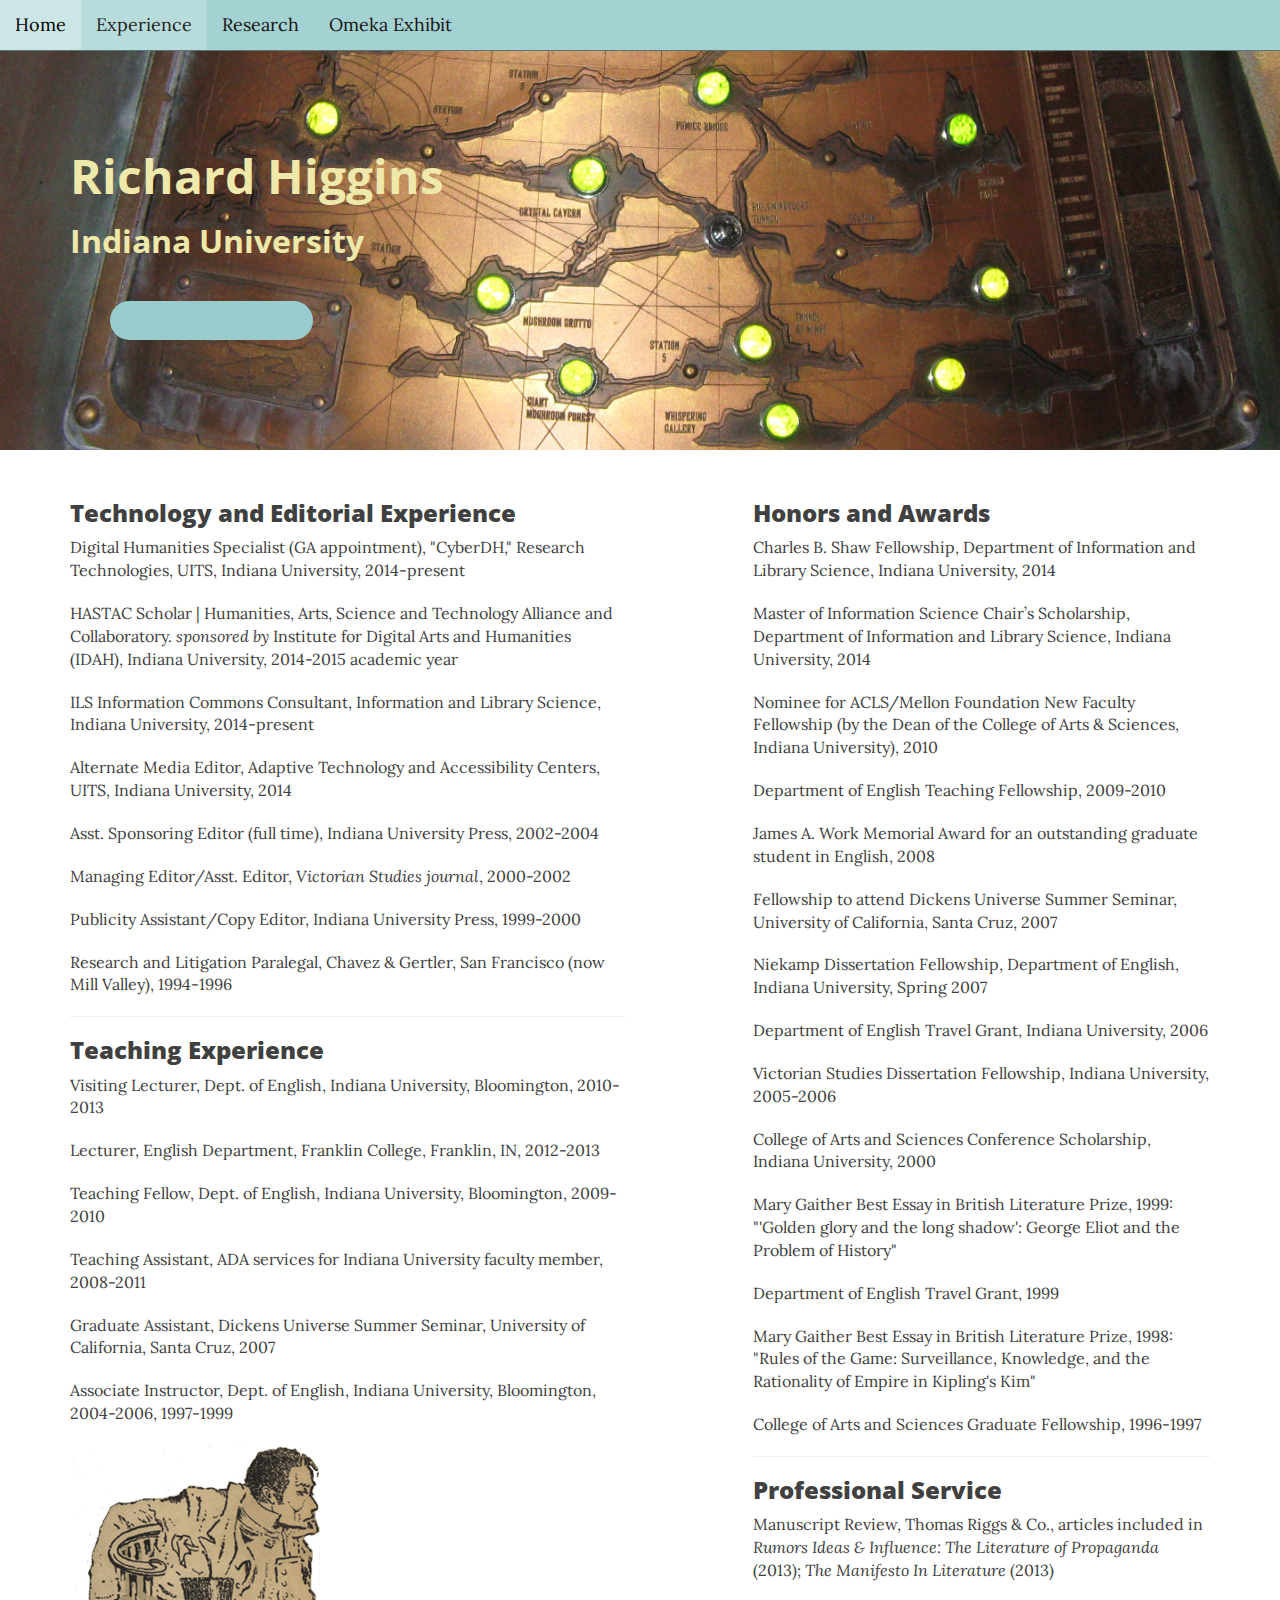
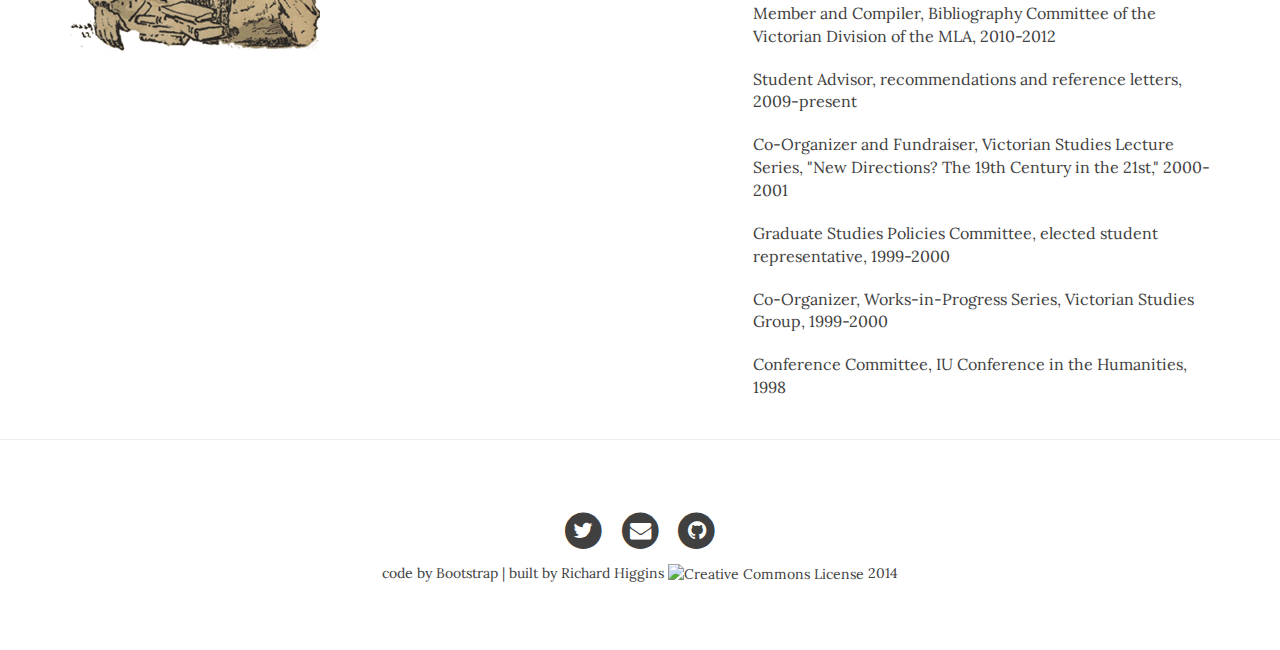
==== experience.html @ de505c70 "commit" ====
<!DOCTYPE html>
<html lang="en">

<head>
<meta charset="utf-8">
<meta http-equiv="X-UA-Compatible" content="IE=edge">
<meta name="viewport" content="width=device-width, initial-scale=1">
<meta name="description" content="Data visualization and interaction, text analysis, curation, project management.">
    <meta name="author" content="Richard Higgins, Ph.D.">
    <link rel="shortcut icon" href="img/favicon.ico" type="image/x-icon" />

    <title>Richard Higgins, Ph.D.</title>

<!-- Bootstrap CSS -->
<link href="css/bootstrap.css" rel="stylesheet">

<!-- Custom CSS -->
<link href="css/custom.css" rel="stylesheet">


<!-- Custom Fonts -->
<link href="http://maxcdn.bootstrapcdn.com/font-awesome/4.1.0/css/font-awesome.min.css"
rel="stylesheet" type="text/css">

<link href='http://fonts.googleapis.com/css?family=Lora:400,700,400italic,700italic'
rel='stylesheet' type='text/css'>

<link
href='http://fonts.googleapis.com/css?family=Open+Sans:300italic,400italic,600italic,
700italic,800italic,400,300,600,700,800' rel='stylesheet' type='text/css'>


<!-- HTML5 Shim and Respond.js IE8 support of HTML5 elements and media queries -->
<!-- WARNING: Respond.js doesn't work if you view the page via file:// -->
<!--[if lt IE 9]>
<script src="https://oss.maxcdn.com/libs/html5shiv/3.7.0/html5shiv.js"></script>
<script src="https://oss.maxcdn.com/libs/respond.js/1.4.2/respond.min.js"></script>
<![endif]-->
</head>

<body>
<!-- Navigation -->
<nav id="autocollapse" class="navbar navbar-default navbar-center navbar-fixed-top"" role="navigation">
  <!-- Brand and toggle get grouped for better mobile display -->
  <div class="navbar-header">
    <button type="button" class="navbar-toggle" data-toggle="collapse" data-target="#bs-example-navbar-collapse-1">
      <span class="sr-only">Toggle navigation</span>
      <span class="icon-bar"></span>
      <span class="icon-bar"></span>
      <span class="icon-bar"></span>
    </button>
  </div>

  <!-- Collect the nav links, forms, and other content for toggling -->
  <div class="collapse navbar-collapse" id="bs-example-navbar-collapse-1">
    <ul class="nav navbar-nav">
    <li><a href="index.html">Home</a></li>
    <!-- <li><a href="projects.html">Projects</a></li>
    <li><a href="skills.html">Skills</a></li> -->
    <li class="active"><a href="experience.html">Experience</a></li>
    <li><a href="research.html">Research</a></li>
    <li><a href="/omeka">Omeka Exhibit</a></li></ul>
  </div><!-- /.navbar-collapse -->
</nav>

<!-- Page Header --> 
<div class="jumbotron">
	<div class="container">
        <h1>Richard Higgins</h1>
        <h2>Indiana University</h2>   
<p><a class="btn-primary btn-primary" href="Higgins_CV.pdf" role="button">Curriculum Vitae &raquo;</a></p>
   </div> 
</div>

<!-- Main content -->
<div class="container">
  <div class="row">

<div class="col-lg-6 col-md-7">
<h3>Technology and Editorial Experience</h3>
<ul class="list-group"><a href="http://www.indiana.edu/~cyberdh/index.html">Digital Humanities Specialist (GA appointment), "CyberDH," Research Technologies, UITS, Indiana University, 2014-present</a></ul>
<ul class="list-group"><a href="http://www.hastac.org/scholars">HASTAC Scholar | Humanities, Arts, Science and Technology Alliance and Collaboratory.</a> <em>sponsored by</em> <a href="http://www.indiana.edu/~idah/">Institute for Digital Arts and Humanities (IDAH), Indiana University, 2014-2015 academic year</a></ul>
<ul class="list-group">ILS Information Commons Consultant, Information and Library Science, Indiana University, 2014-present</ul>
<ul class="list-group">Alternate Media Editor, Adaptive Technology and Accessibility Centers, UITS, Indiana University, 2014</ul>
<ul class="list-group">Asst. Sponsoring Editor (full time), Indiana University Press, 2002-2004</ul>
<ul class="list-group">Managing Editor/Asst. Editor, <i>Victorian Studies journal</i>, 2000-2002</ul>
<ul class="list-group">Publicity Assistant/Copy Editor, Indiana University Press, 1999-2000</ul>
<ul class="list-group">Research and Litigation Paralegal, Chavez & Gertler, San Francisco (now Mill Valley), 1994-1996</ul>

<hr>
<h3>Teaching Experience</h3>
<ul class="list-group">Visiting Lecturer, Dept. of English, Indiana University, Bloomington, 2010-2013</ul>
<ul class="list-group">Lecturer, English Department, Franklin College, Franklin, IN, 2012-2013</ul>
<ul class="list-group">Teaching Fellow, Dept. of English, Indiana University, Bloomington, 2009-2010</ul>
<ul class="list-group">Teaching Assistant, ADA services for Indiana University faculty member, 2008-2011</ul>
<ul class="list-group">Graduate Assistant, Dickens Universe Summer Seminar, University of California, Santa Cruz, 2007</ul>
<ul class="list-group">Associate Instructor, Dept. of English, Indiana University, Bloomington, 2004-2006, 1997-1999</ul>
<p><img src="images/victoriancafe.gif" width="auto" height="auto" alt="seated man" style="float:left"/></p>
</div>

<div class="col-lg-5 col-lg-offset-1 col-md-5">

<h3>Honors and Awards</h3>
<ul class="list-group">Charles B. Shaw Fellowship, Department of Information and Library Science, Indiana University, 2014</ul>
<ul class="list-group">Master of Information Science Chair’s Scholarship, Department of Information and Library Science, Indiana University, 2014</ul>
<ul class="list-group">Nominee for ACLS/Mellon Foundation New Faculty Fellowship (by the Dean of the College of Arts & Sciences, Indiana University), 2010</ul>
<ul class="list-group">Department of English Teaching Fellowship, 2009-2010</ul>
<ul class="list-group">James A. Work Memorial Award for an outstanding graduate student in English, 2008</ul>
<ul class="list-group">Fellowship to attend Dickens Universe Summer Seminar, University of California, Santa Cruz, 2007</ul>
<ul class="list-group">Niekamp Dissertation Fellowship, Department of English, Indiana University, Spring 2007</ul>
<ul class="list-group">Department of English Travel Grant, Indiana University, 2006</ul>
<ul class="list-group">Victorian Studies Dissertation Fellowship, Indiana University, 2005-2006</ul>
<ul class="list-group">College of Arts and Sciences Conference Scholarship, Indiana University, 2000</ul>
<ul class="list-group">Mary Gaither Best Essay in British Literature Prize, 1999: "'Golden glory and the long shadow': George Eliot and the Problem of History"</ul>
<ul class="list-group">Department of English Travel Grant, 1999</ul>         
<ul class="list-group">Mary Gaither Best Essay in British Literature Prize, 1998: "Rules of the Game: Surveillance, Knowledge, and the Rationality of Empire in Kipling's Kim"</ul>
<ul class="list-group">College of Arts and Sciences Graduate Fellowship, 1996-1997</ul>
<hr>
<h3>Professional Service</h3>
<ul class="list-group">Manuscript Review, Thomas Riggs & Co., articles included in <i>Rumors Ideas & Influence: The Literature of Propaganda</i> (2013); <i>The Manifesto In Literature</i> (2013)</ul> 
<ul class="list-group">Member and Compiler, Bibliography Committee of the Victorian Division of the MLA, 2010-2012</ul>
<ul class="list-group">Student Advisor, recommendations and reference letters, 2009-present</ul>
<ul class="list-group">Co-Organizer and Fundraiser, Victorian Studies Lecture Series, "New Directions? The 19th Century in the 21st," 2000-2001</ul>
<ul class="list-group">Graduate Studies Policies Committee, elected student representative, 1999-2000</ul>
<ul class="list-group">Co-Organizer, Works-in-Progress Series, Victorian Studies Group, 1999-2000</ul>
<ul class="list-group">Conference Committee, IU Conference in the Humanities, 1998</ul>
 </div>
</div>
</div>
<hr>

<!-- Footer -->
<footer>
  <div class="container">
    <div class="row">
      <div class="col-lg-8 col-lg-offset-2 col-md-10 col-md-offset-1">
        <ul class="list-inline text-center">
          <li><a href="https://twitter.com/richardshiggins"><span class="fa-stack fa-lg">
          <i class="fa fa-circle fa-stack-2x"></i>
          <i class="fa fa-twitter fa-stack-1x fa-inverse"></i>
          </span></a>
          </li>

          <li><a href="mailto:rshiggin@indiana.edu"><span class="fa-stack fa-lg">
          <i class="fa fa-circle fa-stack-2x"></i>
          <i class="fa fa-envelope fa-stack-1x fa-inverse"></i>
          </span></a>
          </li>
          
          <li><a href="https://github.com/rshiggin/" target="_blank"><span class="fa-stack fa-lg">
          <i class="fa fa-circle fa-stack-2x"></i>
          <i class="fa fa-github fa-stack-1x fa-inverse"></i>
          </span></a>
          </li>
        </ul>

    <p class="copyright">code by <a href="http://getbootstrap.com">Bootstrap</a> | built by <a href="mailto:rshiggin@indiana.edu">Richard Higgins</a> <a rel="license" href="http://creativecommons.org/licenses/by-nc-sa/4.0/"><img alt="Creative Commons License" style="border-width:0" src="https://i.creativecommons.org/l/by-nc-sa/4.0/80x15.png"/></a> 2014</p> 
    </div>
  </div>
</div>
</footer>


<!-- Banner image CC license http://www.flickr.com/photos/davecobb/2077221489 -->

<!-- The MIT License (MIT) Copyright (c) 2014 <designed by Richard Higgins/code by Bootstrap> -->

<!-- Bootstrap core JavaScript
================================================== -->

<!-- jQuery Version 1.11.0 -->
<script src="js/jquery.js"></script>

<!-- Custom Theme JavaScript -->
<script src="js/custom.js"></script>

<!-- Bootstrap Core JavaScript -->
<script src="js/bootstrap.js"></script>

<!-- Start of StatCounter Code for Default Guide -->
<script type="text/javascript">
var sc_project=9057825; 
var sc_invisible=1; 
var sc_security="f21579e2"; 
var scJsHost = (("https:" == document.location.protocol) ?
"https://secure." : "http://www.");
document.write("<sc"+"ript type='text/javascript' src='" +
scJsHost+
"statcounter.com/counter/counter.js'></"+"script>");
</script>
<noscript><div class="statcounter"><a title="web counter"
href="http://statcounter.com/free-hit-counter/"
target="_blank"><img class="statcounter"
src="http://c.statcounter.com/9057825/0/f21579e2/1/"
alt="web counter"></a></div></noscript>
<!-- End of StatCounter Code for Default Guide -->

  </body>
</html>
---- css/custom.css ----
body {
  font-family: 'Lora', 'Times New Roman', serif;
  font-size: 16px;
  color: #404040;
}
p {
  line-height: 1.5;
  margin: 10px 0;
}
p a {
  text-decoration: auto;
}
h1,
h2,
h3,
h4,
h5,
h6 {
  font-family: 'Open Sans', 'Helvetica Neue', Helvetica, Arial, sans-serif;
  font-weight: 800;
}
a {
  color: #404040;
}
a:hover,
a:focus {
  color: #0085a1;
}
a img:hover,
a img:focus {
  cursor: zoom-in;
}
blockquote {
  color: #808080;
  font-style: italic;
}
hr.small {
  max-width: 100px;
  margin: 15px auto;
  border-width: 4px;
  border-color: white;
}

.navbar-custom {
  position: absolute;
  top: 0;
  left: 0;
  width: 100%;
  z-index: 3;
  font-family: 'Open Sans', 'Helvetica Neue', Helvetica, Arial, sans-serif;
}
.navbar-custom .navbar-brand {
  font-weight: 800;
}
.navbar-custom .nav li a {
  text-transform: uppercase;
  font-size: 12px;
  font-weight: 800;
  letter-spacing: 1px;
}
@media only screen and (min-width: 768px) {
  .navbar-custom {
    background: transparent;
    border-bottom: 1px solid transparent;
  }
  .navbar-custom .navbar-brand {
    color: white;
    padding: 20px;
  }
  .navbar-custom .navbar-brand:hover,
  .navbar-custom .navbar-brand:focus {
    color: rgba(255, 255, 255, 0.8);
  }
  .navbar-custom .nav li a {
    color: white;
    padding: 20px;
  }
  .navbar-custom .nav li a:hover,
  .navbar-custom .nav li a:focus {
    color: rgba(255, 255, 255, 0.8);
  }
}
@media only screen and (min-width: 1170px) {
  .navbar-custom {
    -webkit-transition: background-color 0.3s;
    -moz-transition: background-color 0.3s;
    transition: background-color 0.3s;
    /* Force Hardware Acceleration in WebKit */
    -webkit-transform: translate3d(0, 0, 0);
    -moz-transform: translate3d(0, 0, 0);
    -ms-transform: translate3d(0, 0, 0);
    -o-transform: translate3d(0, 0, 0);
    transform: translate3d(0, 0, 0);
    -webkit-backface-visibility: hidden;
    backface-visibility: hidden;
  }
  .navbar-custom.is-fixed {
    /* when the user scrolls down, we hide the header right above the viewport */
    position: fixed;
    top: -61px;
    background-color: rgba(255, 255, 255, 0.9);
    border-bottom: 1px solid #f2f2f2;
    -webkit-transition: -webkit-transform 0.3s;
    -moz-transition: -moz-transform 0.3s;
    transition: transform 0.3s;
  }
  .navbar-custom.is-fixed .navbar-brand {
    color: #404040;
  }
  .navbar-custom.is-fixed .navbar-brand:hover,
  .navbar-custom.is-fixed .navbar-brand:focus {
    color: #0085a1;
  }
  .navbar-custom.is-fixed .nav li a {
    color: #404040;
  }
  .navbar-custom.is-fixed .nav li a:hover,
  .navbar-custom.is-fixed .nav li a:focus {
    color: #0085a1;
  }
  .navbar-custom.is-visible {
    /* if the user changes the scrolling direction, we show the header */
    -webkit-transform: translate3d(0, 100%, 0);
    -moz-transform: translate3d(0, 100%, 0);
    -ms-transform: translate3d(0, 100%, 0);
    -o-transform: translate3d(0, 100%, 0);
    transform: translate3d(0, 100%, 0);
  }
}
.jumbotron {
  min-height: 400px;
  margin-top: 50px;
  margin-bottom: 30px;
  background-image: url(../img/nemo1.jpg);
  background-position: 0% 25%;
  background-size: cover;
  background-repeat: no-repeat;
}
.jumbotron h1 {
  color: #eee8aa;
  font-size: 48px;
  font-weight: bold;
}
.jumbotron h2 {
  color: #eee8aa;
  font-size: 32px;
  font-weight: bold;
  padding-bottom: 40px;
}
.intro-header {
  background-color: #808080;
  background: no-repeat center center;
  background-attachment: scroll;
  -webkit-background-size: cover;
  -moz-background-size: cover;
  background-size: cover;
  -o-background-size: cover;
  margin-bottom: 50px;
}
.intro-header .site-heading,
.intro-header .post-heading,
.intro-header .page-heading {
  padding: 100px 0 50px;
  color: white;
}
@media only screen and (min-width: 768px) {
  .intro-header .site-heading,
  .intro-header .post-heading,
  .intro-header .page-heading {
    padding: 150px 0;
  }
}
.intro-header .site-heading,
.intro-header .page-heading {
  text-align: center;
}
.intro-header .site-heading h1,
.intro-header .page-heading h1 {
  margin-top: 0;
  font-size: 50px;
}
.intro-header .site-heading .subheading,
.intro-header .page-heading .subheading {
  font-size: 24px;
  line-height: 1.1,
			display: block;
  font-family: 'Open Sans', 'Helvetica Neue', Helvetica, Arial, sans-serif;
  font-weight: 300;
  margin: 10px 0 0;
}
@media only screen and (min-width: 768px) {
  .intro-header .site-heading h1,
  .intro-header .page-heading h1 {
    font-size: 80px;
  }
}
.intro-header .post-heading h1 {
  font-size: 35px;
}
.intro-header .post-heading .subheading,
.intro-header .post-heading .meta {
  line-height: 1.1;
  display: block;
}
.intro-header .post-heading .subheading {
  font-family: 'Open Sans', 'Helvetica Neue', Helvetica, Arial, sans-serif;
  font-size: 24px;
  margin: 10px 0 30px;
  font-weight: 600;
}
.intro-header .post-heading .meta {
  font-family: 'Lora', 'Times New Roman', serif;
  font-style: italic;
  font-weight: 300;
  font-size: 20px;
}
.intro-header .post-heading .meta a {
  color: white;
}
@media only screen and (min-width: 768px) {
  .intro-header .post-heading h1 {
    font-size: 55px;
  }
  .intro-header .post-heading .subheading {
    font-size: 30px;
  }
}
.post-preview > a {
  color: #404040;
}
.post-preview > a:hover,
.post-preview > a:focus {
  text-decoration: none;
  color: #0085a1;
}
.post-preview > a > .post-title {
  font-size: 30px;
  margin-top: 30px;
  margin-bottom: 10px;
}
.post-preview > a > .post-subtitle {
  margin: 0;
  font-weight: 300;
  margin-bottom: 10px;
}
.post-preview > .post-meta {
  color: #808080;
  font-size: 18px;
  font-style: italic;
  margin-top: 0;
}
.post-preview > .post-meta > a {
  text-decoration: none;
  color: #404040;
}
.post-preview > .post-meta > a:hover,
.post-preview > .post-meta > a:focus {
  color: #0085a1;
  text-decoration: underline;
}
@media only screen and (min-width: 768px) {
  .post-preview > a > .post-title {
    font-size: 36px;
  }
}
.section-heading {
  font-size: 36px;
  margin-top: 60px;
  font-weight: 700;
}
.caption {
  text-align: center;
  font-size: 14px;
  padding: 10px;
  font-style: italic;
  margin: 0;
  display: block;
  border-bottom-right-radius: 5px;
  border-bottom-left-radius: 5px;
}
footer {
  padding: 50px 0 65px;
}
footer .list-inline {
  margin: 0;
  padding: 0;
}
footer .copyright {
  font-size: 14px;
  text-align: center;
  margin-bottom: 0;
}
.floating-label-form-group {
  font-size: 14px;
  position: relative;
  margin-bottom: 0;
  padding-bottom: 0.5em;
  border-bottom: 1px solid #eeeeee;
}
.floating-label-form-group input,
.floating-label-form-group textarea {
  z-index: 1;
  position: relative;
  padding-right: 0;
  padding-left: 0;
  border: none;
  border-radius: 0;
  font-size: 1.5em;
  background: none;
  box-shadow: none !important;
  resize: none;
}
.floating-label-form-group label {
  display: block;
  z-index: 0;
  position: relative;
  top: 2em;
  margin: 0;
  font-size: 0.85em;
  line-height: 1.764705882em;
  vertical-align: middle;
  vertical-align: baseline;
  opacity: 0;
  -webkit-transition: top 0.3s ease,opacity 0.3s ease;
  -moz-transition: top 0.3s ease,opacity 0.3s ease;
  -ms-transition: top 0.3s ease,opacity 0.3s ease;
  transition: top 0.3s ease,opacity 0.3s ease;
}
.floating-label-form-group::not(:first-child) {
  padding-left: 14px;
  border-left: 1px solid #eeeeee;
}
.floating-label-form-group-with-value label {
  top: 0;
  opacity: 1;
}
.floating-label-form-group-with-focus label {
  color: #0085a1;
}
form .row:first-child .floating-label-form-group {
  border-top: 1px solid #eeeeee;
}
.btn-primary {
  font-family: 'Open Sans', 'Helvetica Neue', Helvetica, Arial, sans-serif;
  text-transform: uppercase;
  color: #0000;
  margin-left: 40px;
  font-size: 14px;
  font-weight: 800;
  letter-spacing: 1px;
  padding: 10px 15px;
  background-color: #99CCCC;
  border-radius: 40px;
}
.btn-primary:hover,
.btn-primary:focus {
  background-color: #99CCCC;
  border: 1px solid #99CCCC;
  color: #00000;
}
.btn-primary .pager {
  margin: 20px 0 0;
}
.btn-primary .pager li > a,
.btn-primary .pager li > span {
  font-family: 'Open Sans', 'Helvetica Neue', Helvetica, Arial, sans-serif;
  text-transform: uppercase;
  font-size: 14px;
  font-weight: 800;
  letter-spacing: 1px;
  padding: 15px 25px;
  background-color: white;
  border-radius: 0;
}
.btn-primary .pager li > a:hover,
.btn-primary .pager li > a:focus {
  color: white;
  background-color: #0085a1;
  border: 1px solid #0085a1;
}
.btn-primary .pager .disabled > a,
.btn-primary .pager .disabled > a:hover,
.btn-primary .pager .disabled > a:focus,
.btn-primary .pager .disabled > span {
  color: #808080;
  background-color: #404040;
  cursor: not-allowed;
}
.btn-primary ::-moz-selection {
  color: white;
  text-shadow: none;
  background: #0085a1;
}
.btn-primary ::selection {
  color: white;
  text-shadow: none;
  background: #0085a1;
}
.btn-primary img::selection {
  color: white;
  background: transparent;
}
.btn-primary img::-moz-selection {
  color: white;
  background: transparent;
}
.btn-primary body {
  webkit-tap-highlight-color: #0085a1;
}
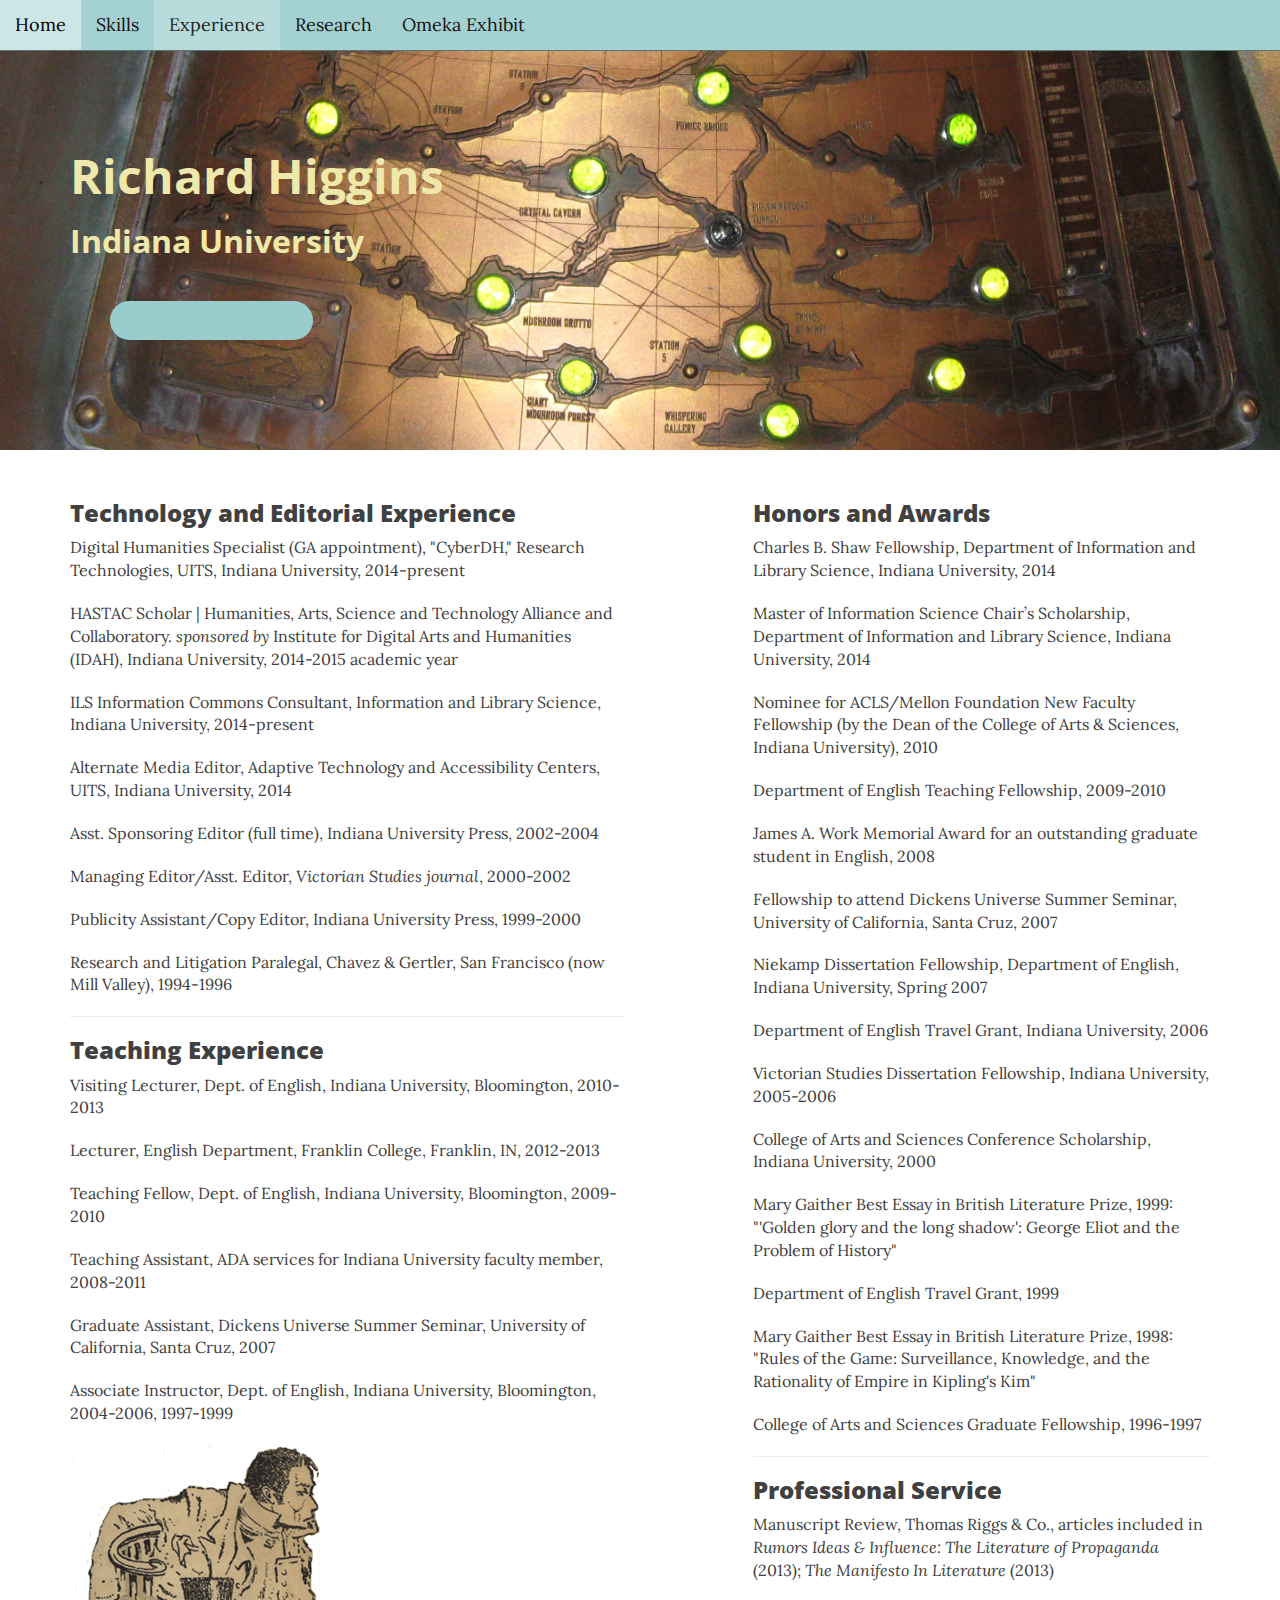
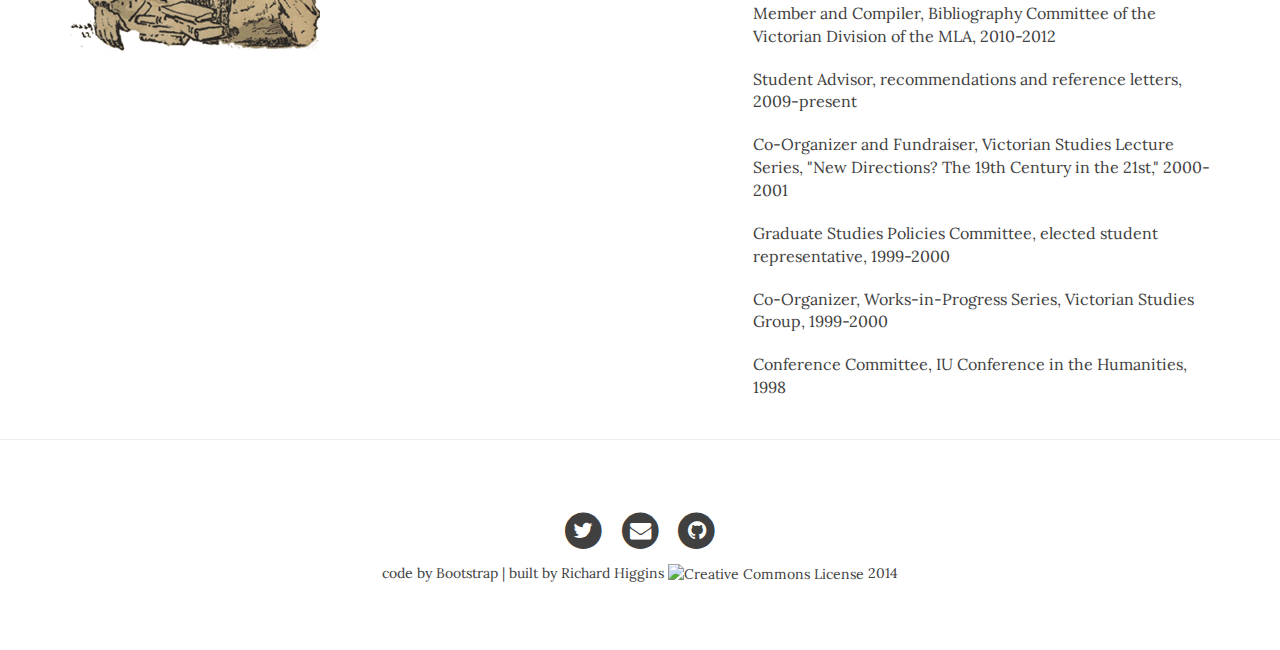
==== commit e90588a7: "update status/analytics" ====
--- a/experience.html
+++ b/experience.html
@@ -40,7 +40,7 @@
 
 <body>
 <!-- Navigation -->
-<nav id="autocollapse" class="navbar navbar-default navbar-center navbar-fixed-top"" role="navigation">
+<nav id="autocollapse" class="navbar navbar-default navbar-center navbar-fixed-top" role="navigation">
   <!-- Brand and toggle get grouped for better mobile display -->
   <div class="navbar-header">
     <button type="button" class="navbar-toggle" data-toggle="collapse" data-target="#bs-example-navbar-collapse-1">
@@ -48,6 +48,7 @@
       <span class="icon-bar"></span>
       <span class="icon-bar"></span>
       <span class="icon-bar"></span>
+	        <span class="icon-bar"></span>
     </button>
   </div>
 
@@ -55,8 +56,8 @@
   <div class="collapse navbar-collapse" id="bs-example-navbar-collapse-1">
     <ul class="nav navbar-nav">
     <li><a href="index.html">Home</a></li>
-    <!-- <li><a href="projects.html">Projects</a></li>
-    <li><a href="skills.html">Skills</a></li> -->
+    <!-- <li><a href="projects.html">Projects</a></li> -->
+    <li><a href="skills.html">Skills</a></li>
     <li class="active"><a href="experience.html">Experience</a></li>
     <li><a href="research.html">Research</a></li>
     <li><a href="/omeka">Omeka Exhibit</a></li></ul>
@@ -76,7 +77,7 @@
 <div class="container">
   <div class="row">
 
-<div class="col-lg-6 col-md-7">
+<div class="col-lg-6 col-md-6">
 <h3>Technology and Editorial Experience</h3>
 <ul class="list-group"><a href="http://www.indiana.edu/~cyberdh/index.html">Digital Humanities Specialist (GA appointment), "CyberDH," Research Technologies, UITS, Indiana University, 2014-present</a></ul>
 <ul class="list-group"><a href="http://www.hastac.org/scholars">HASTAC Scholar | Humanities, Arts, Science and Technology Alliance and Collaboratory.</a> <em>sponsored by</em> <a href="http://www.indiana.edu/~idah/">Institute for Digital Arts and Humanities (IDAH), Indiana University, 2014-2015 academic year</a></ul>
@@ -95,10 +96,12 @@
 <ul class="list-group">Teaching Assistant, ADA services for Indiana University faculty member, 2008-2011</ul>
 <ul class="list-group">Graduate Assistant, Dickens Universe Summer Seminar, University of California, Santa Cruz, 2007</ul>
 <ul class="list-group">Associate Instructor, Dept. of English, Indiana University, Bloomington, 2004-2006, 1997-1999</ul>
+<div class="visible-lg visible-md">
 <p><img src="images/victoriancafe.gif" width="auto" height="auto" alt="seated man" style="float:left"/></p>
 </div>
-
-<div class="col-lg-5 col-lg-offset-1 col-md-5">
+</div>
+
+<div class="col-lg-5 col-lg-offset-1 col-md-5 col-md-offset-1">
 
 <h3>Honors and Awards</h3>
 <ul class="list-group">Charles B. Shaw Fellowship, Department of Information and Library Science, Indiana University, 2014</ul>
@@ -188,11 +191,11 @@
 scJsHost+
 "statcounter.com/counter/counter.js'></"+"script>");
 </script>
-<noscript><div class="statcounter"><a title="web counter"
-href="http://statcounter.com/free-hit-counter/"
+<noscript><div class="statcounter"><a title="shopify site
+analytics" href="http://statcounter.com/shopify/"
 target="_blank"><img class="statcounter"
 src="http://c.statcounter.com/9057825/0/f21579e2/1/"
-alt="web counter"></a></div></noscript>
+alt="shopify site analytics"></a></div></noscript>
 <!-- End of StatCounter Code for Default Guide -->
 
   </body>
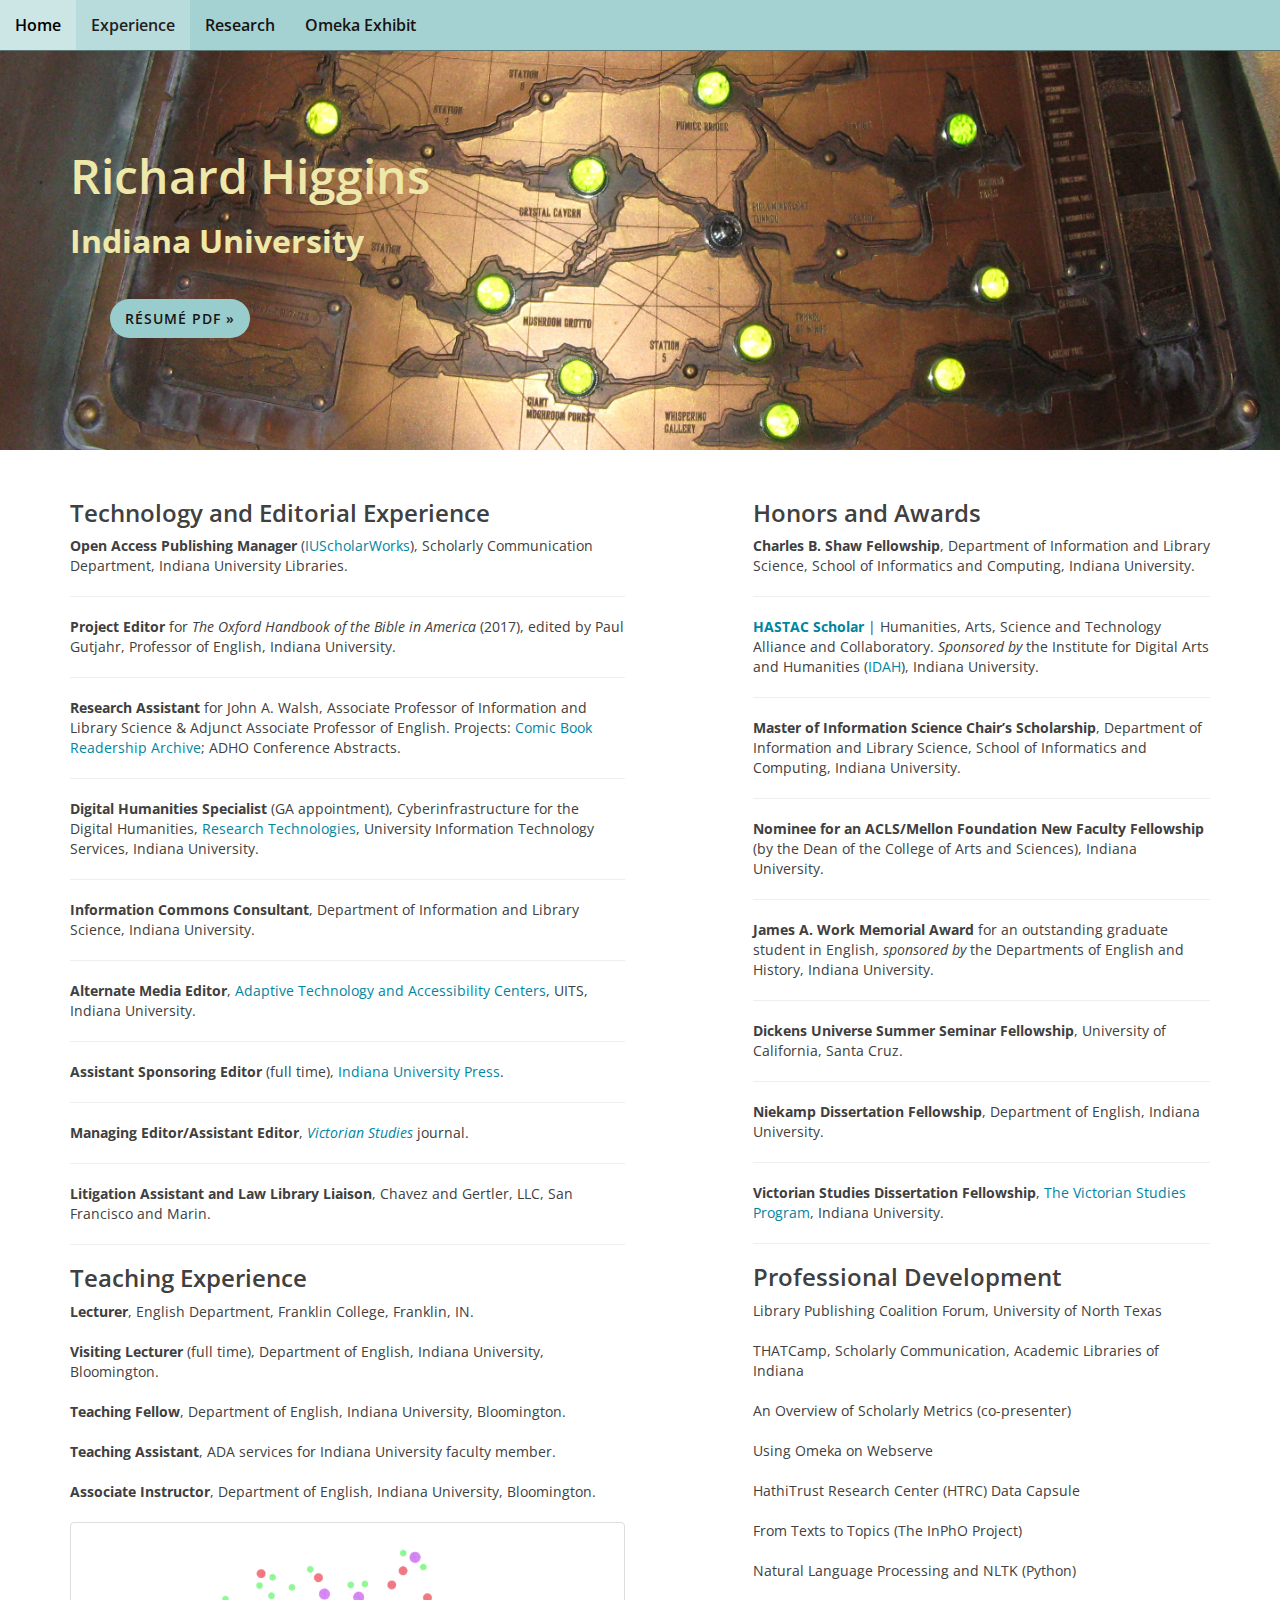
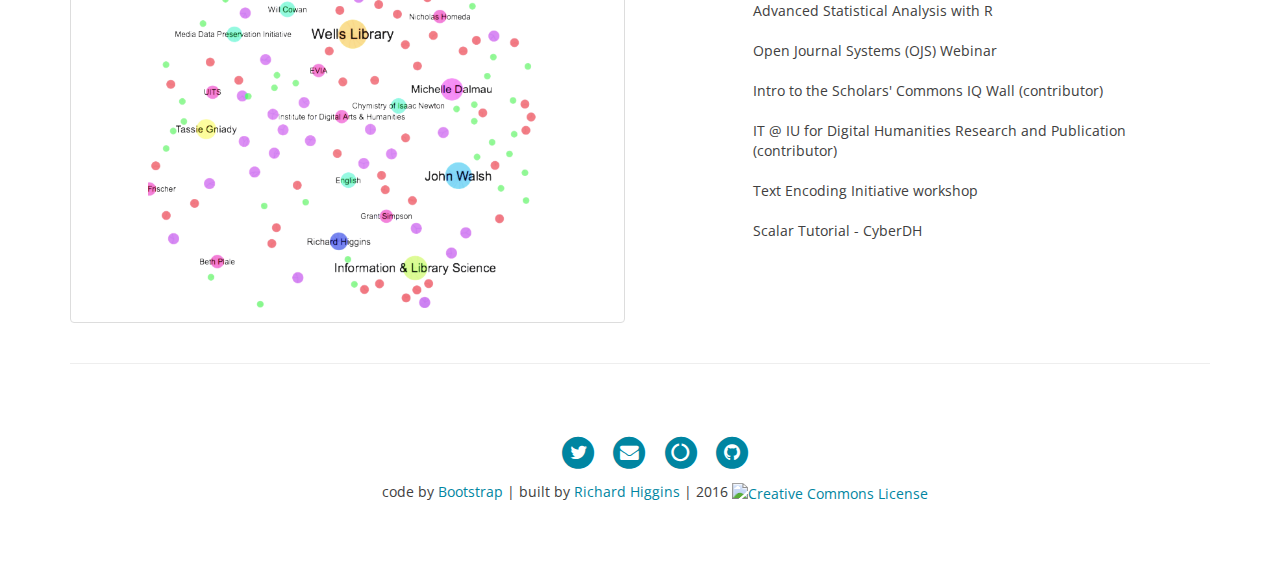
==== commit 8323592c: "new sans font look and content clean-up" ====
--- a/experience.html
+++ b/experience.html
@@ -1,33 +1,30 @@
-<!DOCTYPE html>
-<html lang="en">
+<!DOCTYPE html PUBLIC "-//W3C//DTD XHTML 1.0 Transitional//EN"
+"http://www.w3.org/TR/xhtml1/DTD/xhtml1-transitional.dtd">
+
+<html xmlns="http://www.w3.org/1999/xhtml">
 
 <head>
 <meta charset="utf-8">
 <meta http-equiv="X-UA-Compatible" content="IE=edge">
 <meta name="viewport" content="width=device-width, initial-scale=1">
-<meta name="description" content="Data visualization and interaction, text analysis, curation, project management.">
-    <meta name="author" content="Richard Higgins, Ph.D.">
-    <link rel="shortcut icon" href="img/favicon.ico" type="image/x-icon" />
-
-    <title>Richard Higgins, Ph.D.</title>
+<meta name="description" content="Research Libraries, Data Management, Scholarly Communication, repositories, systems analysis, visualization and interaction, web applications">
+    <meta name="author" content="Richard Higgins, M.I.S., Ph.D.">
+    <link rel="shortcut icon" href="img/favicon.ico" type="image/x-icon" >
+
+    <title>Richard Higgins, M.I.S., Ph.D.</title>
 
 <!-- Bootstrap CSS -->
 <link href="css/bootstrap.css" rel="stylesheet">
 
 <!-- Custom CSS -->
-<link href="css/custom.css" rel="stylesheet">
+<link href="css/custom.css" rel="stylesheet"> 
 
 
 <!-- Custom Fonts -->
-<link href="http://maxcdn.bootstrapcdn.com/font-awesome/4.1.0/css/font-awesome.min.css"
-rel="stylesheet" type="text/css">
-
-<link href='http://fonts.googleapis.com/css?family=Lora:400,700,400italic,700italic'
-rel='stylesheet' type='text/css'>
-
-<link
-href='http://fonts.googleapis.com/css?family=Open+Sans:300italic,400italic,600italic,
-700italic,800italic,400,300,600,700,800' rel='stylesheet' type='text/css'>
+<link href="//maxcdn.bootstrapcdn.com/font-awesome/4.3.0/css/font-awesome.min.css"
+rel="stylesheet" type="text/css" >
+
+<link href='https://fonts.googleapis.com/css?family=Open+Sans' rel='stylesheet' type='text/css'>
 
 
 <!-- HTML5 Shim and Respond.js IE8 support of HTML5 elements and media queries -->
@@ -45,10 +42,10 @@
   <div class="navbar-header">
     <button type="button" class="navbar-toggle" data-toggle="collapse" data-target="#bs-example-navbar-collapse-1">
       <span class="sr-only">Toggle navigation</span>
+  <!--    <span class="icon-bar"></span> -->
       <span class="icon-bar"></span>
       <span class="icon-bar"></span>
-      <span class="icon-bar"></span>
-	        <span class="icon-bar"></span>
+          <span class="icon-bar"></span>
     </button>
   </div>
 
@@ -56,11 +53,11 @@
   <div class="collapse navbar-collapse" id="bs-example-navbar-collapse-1">
     <ul class="nav navbar-nav">
     <li><a href="index.html">Home</a></li>
-    <!-- <li><a href="projects.html">Projects</a></li> -->
-    <li><a href="skills.html">Skills</a></li>
+<!--    <li><a href="projects.html">Projects</a></li> -->
+<!--    <li><a href="skills.html">Skills</a></li> -->
     <li class="active"><a href="experience.html">Experience</a></li>
     <li><a href="research.html">Research</a></li>
-    <li><a href="/omeka">Omeka Exhibit</a></li></ul>
+    <li><a href="http://rshiggins.net/omeka" target="_blank">Omeka Exhibit</a></li></ul>
   </div><!-- /.navbar-collapse -->
 </nav>
 
@@ -69,7 +66,7 @@
 	<div class="container">
         <h1>Richard Higgins</h1>
         <h2>Indiana University</h2>   
-<p><a class="btn-primary btn-primary" href="Higgins_CV.pdf" role="button">Curriculum Vitae &raquo;</a></p>
+<p><a class="btn-primary btn-primary" href="Higgins_CV.pdf" role="button">Résumé PDF &raquo;</a></p>
    </div> 
 </div>
 
@@ -79,55 +76,69 @@
 
 <div class="col-lg-6 col-md-6">
 <h3>Technology and Editorial Experience</h3>
-<ul class="list-group"><a href="http://www.indiana.edu/~cyberdh/index.html">Digital Humanities Specialist (GA appointment), "CyberDH," Research Technologies, UITS, Indiana University, 2014-present</a></ul>
-<ul class="list-group"><a href="http://www.hastac.org/scholars">HASTAC Scholar | Humanities, Arts, Science and Technology Alliance and Collaboratory.</a> <em>sponsored by</em> <a href="http://www.indiana.edu/~idah/">Institute for Digital Arts and Humanities (IDAH), Indiana University, 2014-2015 academic year</a></ul>
-<ul class="list-group">ILS Information Commons Consultant, Information and Library Science, Indiana University, 2014-present</ul>
-<ul class="list-group">Alternate Media Editor, Adaptive Technology and Accessibility Centers, UITS, Indiana University, 2014</ul>
-<ul class="list-group">Asst. Sponsoring Editor (full time), Indiana University Press, 2002-2004</ul>
-<ul class="list-group">Managing Editor/Asst. Editor, <i>Victorian Studies journal</i>, 2000-2002</ul>
-<ul class="list-group">Publicity Assistant/Copy Editor, Indiana University Press, 1999-2000</ul>
-<ul class="list-group">Research and Litigation Paralegal, Chavez & Gertler, San Francisco (now Mill Valley), 1994-1996</ul>
+<ul class="list-group"><strong>Open Access Publishing Manager</strong> (<a href="https://scholarworks.iu.edu">IUScholarWorks</a>), Scholarly Communication Department, Indiana University Libraries.</ul>
+<hr>
+<ul class="list-group"><strong>Project Editor</strong> for <em>The Oxford Handbook of the Bible in America</em> (2017), edited by Paul Gutjahr, Professor of English, Indiana University.</ul>
+<hr>
+<ul class="list-group"><strong>Research Assistant</strong> for John A. Walsh, Associate Professor of Information and Library Science & Adjunct Associate Professor of English. Projects: <a href="http://dcl.ils.indiana.edu/cobra/">Comic Book Readership Archive</a>; ADHO Conference Abstracts.</ul>
+<hr>
+<ul class="list-group"><strong>Digital Humanities Specialist</strong> (GA appointment), Cyberinfrastructure for the Digital Humanities, <a href="https://rt.uits.iu.edu">Research Technologies</a>, University Information Technology Services, Indiana University.</ul>
+<hr>
+<ul class="list-group"><strong>Information Commons Consultant</strong>, Department of Information and Library Science, Indiana University.</ul>
+<hr>
+<ul class="list-group"><strong>Alternate Media Editor</strong>, <a href="https://atac.iu.edu">Adaptive Technology and Accessibility Centers</a>, UITS, Indiana University.</ul>
+<hr>
+<ul class="list-group"><strong>Assistant Sponsoring Editor</strong> (full time), <a href="http://www.iupress.indiana.edu">Indiana University Press</a>.</ul>
+<hr>
+<ul class="list-group"><strong>Managing Editor/Assistant Editor</strong>, <i><a href="http://www.indiana.edu/~victstu/victorianStudies.shtml">Victorian Studies</a></i> journal.</ul>
+<hr>
+<ul class="list-group"><strong>Litigation Assistant and Law Library Liaison</strong>, Chavez and Gertler, LLC, San Francisco and Marin.</ul>
 
 <hr>
 <h3>Teaching Experience</h3>
-<ul class="list-group">Visiting Lecturer, Dept. of English, Indiana University, Bloomington, 2010-2013</ul>
-<ul class="list-group">Lecturer, English Department, Franklin College, Franklin, IN, 2012-2013</ul>
-<ul class="list-group">Teaching Fellow, Dept. of English, Indiana University, Bloomington, 2009-2010</ul>
-<ul class="list-group">Teaching Assistant, ADA services for Indiana University faculty member, 2008-2011</ul>
-<ul class="list-group">Graduate Assistant, Dickens Universe Summer Seminar, University of California, Santa Cruz, 2007</ul>
-<ul class="list-group">Associate Instructor, Dept. of English, Indiana University, Bloomington, 2004-2006, 1997-1999</ul>
-<div class="visible-lg visible-md">
-<p><img src="images/victoriancafe.gif" width="auto" height="auto" alt="seated man" style="float:left"/></p>
+<ul class="list-group"><strong>Lecturer</strong>, English Department, Franklin College, Franklin, IN.</ul>
+<ul class="list-group"><strong>Visiting Lecturer</strong> (full time), Department of English, Indiana University, Bloomington.</ul>
+<ul class="list-group"><strong>Teaching Fellow</strong>, Department of English, Indiana University, Bloomington.</ul>
+<ul class="list-group"><strong>Teaching Assistant</strong>, ADA services for Indiana University faculty member.</ul>
+<ul class="list-group"><strong>Associate Instructor</strong>, Department of English, Indiana University, Bloomington.</ul>
+</p>
+  <div class="visible-lg-block visible-md-block">
+    <a href = "/dhnet/index.html" class = "thumbnail">
+<img src="img/iudhrv.png" width="420" height="389" padding="5px" alt="abstract circles graphic" class="img-rounded"></a>
 </div>
 </div>
 
 <div class="col-lg-5 col-lg-offset-1 col-md-5 col-md-offset-1">
-
 <h3>Honors and Awards</h3>
-<ul class="list-group">Charles B. Shaw Fellowship, Department of Information and Library Science, Indiana University, 2014</ul>
-<ul class="list-group">Master of Information Science Chair’s Scholarship, Department of Information and Library Science, Indiana University, 2014</ul>
-<ul class="list-group">Nominee for ACLS/Mellon Foundation New Faculty Fellowship (by the Dean of the College of Arts & Sciences, Indiana University), 2010</ul>
-<ul class="list-group">Department of English Teaching Fellowship, 2009-2010</ul>
-<ul class="list-group">James A. Work Memorial Award for an outstanding graduate student in English, 2008</ul>
-<ul class="list-group">Fellowship to attend Dickens Universe Summer Seminar, University of California, Santa Cruz, 2007</ul>
-<ul class="list-group">Niekamp Dissertation Fellowship, Department of English, Indiana University, Spring 2007</ul>
-<ul class="list-group">Department of English Travel Grant, Indiana University, 2006</ul>
-<ul class="list-group">Victorian Studies Dissertation Fellowship, Indiana University, 2005-2006</ul>
-<ul class="list-group">College of Arts and Sciences Conference Scholarship, Indiana University, 2000</ul>
-<ul class="list-group">Mary Gaither Best Essay in British Literature Prize, 1999: "'Golden glory and the long shadow': George Eliot and the Problem of History"</ul>
-<ul class="list-group">Department of English Travel Grant, 1999</ul>         
-<ul class="list-group">Mary Gaither Best Essay in British Literature Prize, 1998: "Rules of the Game: Surveillance, Knowledge, and the Rationality of Empire in Kipling's Kim"</ul>
-<ul class="list-group">College of Arts and Sciences Graduate Fellowship, 1996-1997</ul>
-<hr>
-<h3>Professional Service</h3>
-<ul class="list-group">Manuscript Review, Thomas Riggs & Co., articles included in <i>Rumors Ideas & Influence: The Literature of Propaganda</i> (2013); <i>The Manifesto In Literature</i> (2013)</ul> 
-<ul class="list-group">Member and Compiler, Bibliography Committee of the Victorian Division of the MLA, 2010-2012</ul>
-<ul class="list-group">Student Advisor, recommendations and reference letters, 2009-present</ul>
-<ul class="list-group">Co-Organizer and Fundraiser, Victorian Studies Lecture Series, "New Directions? The 19th Century in the 21st," 2000-2001</ul>
-<ul class="list-group">Graduate Studies Policies Committee, elected student representative, 1999-2000</ul>
-<ul class="list-group">Co-Organizer, Works-in-Progress Series, Victorian Studies Group, 1999-2000</ul>
-<ul class="list-group">Conference Committee, IU Conference in the Humanities, 1998</ul>
- </div>
+<ul class="list-group"><strong>Charles B. Shaw Fellowship</strong>, Department of Information and Library Science, School of Informatics and Computing, Indiana University.</ul>
+<hr>
+<ul class="list-group"><a href="http://www.hastac.org/scholars"><strong>HASTAC Scholar</strong></a> | Humanities, Arts, Science and Technology Alliance and Collaboratory. <em>Sponsored by</em> the Institute for Digital Arts and Humanities (<a href="http://www.indiana.edu/~idah/">IDAH</a>), Indiana University.</a></ul>
+<hr>
+<ul class="list-group"><strong>Master of Information Science Chair’s Scholarship</strong>, Department of Information and Library Science, School of Informatics and Computing, Indiana University.</ul>
+<hr>
+<ul class="list-group"><strong>Nominee for an ACLS/Mellon Foundation New Faculty Fellowship</strong> (by the Dean of the College of Arts and Sciences), Indiana University.</ul>
+<hr>
+<ul class="list-group"><strong>James A. Work Memorial Award</strong> for an outstanding graduate student in English, <em>sponsored by</em> the Departments of English and History, Indiana University.</ul>
+<hr>
+<ul class="list-group"><strong>Dickens Universe Summer Seminar Fellowship</strong>, University of California, Santa Cruz.</ul>
+<hr>
+<ul class="list-group"><strong>Niekamp Dissertation Fellowship</strong>, Department of English, Indiana University.</ul>
+<hr>
+<ul class="list-group"><strong>Victorian Studies Dissertation Fellowship</strong>, <a href="http://www.indiana.edu/~victstu/gradStudies.shtml">The Victorian Studies Program</a>, Indiana University.</ul>
+<hr>
+<h3>Professional Development</h3>
+<ul class="list-group">Library Publishing Coalition Forum, University of North Texas</ul>
+<ul class="list-group">THATCamp, Scholarly Communication, Academic Libraries of Indiana</ul>
+<ul class="list-group">An Overview of Scholarly Metrics (co-presenter)</ul>
+<ul class="list-group">Using Omeka on Webserve</ul>
+<ul class="list-group">HathiTrust Research Center (HTRC) Data Capsule</ul>
+<ul class="list-group">From Texts to Topics (The InPhO Project)</ul>
+<ul class="list-group">Natural Language Processing and NLTK (Python)</ul>
+<ul class="list-group">Advanced Statistical Analysis with R</ul>
+<ul class="list-group">Open Journal Systems (OJS) Webinar</ul>
+<ul class="list-group">Intro to the Scholars' Commons IQ Wall (contributor)</ul>
+<ul class="list-group">IT @ IU for Digital Humanities Research and Publication (contributor)</ul><ul class="list-group">Text Encoding Initiative workshop</ul>
+<ul class="list-group">Scalar Tutorial - CyberDH</ul>
 </div>
 </div>
 <hr>
@@ -149,6 +160,12 @@
           <i class="fa fa-envelope fa-stack-1x fa-inverse"></i>
           </span></a>
           </li>
+
+          <li><a href="http://orcid.org/0000-0002-4095-2781"><span class="fa-stack fa-lg">
+          <i class="fa fa-circle fa-stack-2x"></i>
+          <i class="fa fa-circle-o-notch fa-stack-1x fa-inverse"></i>
+          </span></a>
+          </li>
           
           <li><a href="https://github.com/rshiggin/" target="_blank"><span class="fa-stack fa-lg">
           <i class="fa fa-circle fa-stack-2x"></i>
@@ -157,7 +174,7 @@
           </li>
         </ul>
 
-    <p class="copyright">code by <a href="http://getbootstrap.com">Bootstrap</a> | built by <a href="mailto:rshiggin@indiana.edu">Richard Higgins</a> <a rel="license" href="http://creativecommons.org/licenses/by-nc-sa/4.0/"><img alt="Creative Commons License" style="border-width:0" src="https://i.creativecommons.org/l/by-nc-sa/4.0/80x15.png"/></a> 2014</p> 
+    <p class="copyright">code by <a href="http://getbootstrap.com">Bootstrap</a> | built by <a href="mailto:rshiggin@indiana.edu">Richard Higgins</a> | 2016 <a rel="license" href="http://creativecommons.org/licenses/by-nc-sa/4.0/"><img alt="Creative Commons License" style="border-width:0" src="https://i.creativecommons.org/l/by-nc-sa/4.0/80x15.png"/></a></p> 
     </div>
   </div>
 </div>
@@ -166,10 +183,8 @@
 
 <!-- Banner image CC license http://www.flickr.com/photos/davecobb/2077221489 -->
 
-<!-- The MIT License (MIT) Copyright (c) 2014 <designed by Richard Higgins/code by Bootstrap> -->
-
-<!-- Bootstrap core JavaScript
-================================================== -->
+<!-- The MIT License (MIT) Copyright (c) 2014 -->
+
 
 <!-- jQuery Version 1.11.0 -->
 <script src="js/jquery.js"></script>
@@ -179,9 +194,9 @@
 
 <!-- Bootstrap Core JavaScript -->
 <script src="js/bootstrap.js"></script>
-
 <!-- Start of StatCounter Code for Default Guide -->
 <script type="text/javascript">
+//<![CDATA[
 var sc_project=9057825; 
 var sc_invisible=1; 
 var sc_security="f21579e2"; 
@@ -189,14 +204,25 @@
 "https://secure." : "http://www.");
 document.write("<sc"+"ript type='text/javascript' src='" +
 scJsHost+
-"statcounter.com/counter/counter.js'></"+"script>");
+"statcounter.com/counter/counter_xhtml.js'></"+"script>");
+//]]>
 </script>
-<noscript><div class="statcounter"><a title="shopify site
-analytics" href="http://statcounter.com/shopify/"
-target="_blank"><img class="statcounter"
+<noscript><div class="statcounter"><a title="web analytics"
+href="http://statcounter.com/" class="statcounter"><img
+class="statcounter"
 src="http://c.statcounter.com/9057825/0/f21579e2/1/"
-alt="shopify site analytics"></a></div></noscript>
+alt="web analytics" /></a></div></noscript>
 <!-- End of StatCounter Code for Default Guide -->
+<!-- Google Analytics -->
+<script>
+  (function(i,s,o,g,r,a,m){i['GoogleAnalyticsObject']=r;i[r]=i[r]||function(){
+  (i[r].q=i[r].q||[]).push(arguments)},i[r].l=1*new Date();a=s.createElement(o),
+  m=s.getElementsByTagName(o)[0];a.async=1;a.src=g;m.parentNode.insertBefore(a,m)
+  })(window,document,'script','//www.google-analytics.com/analytics.js','ga');
+
+  ga('create', 'UA-73393965-1', 'auto');
+  ga('send', 'pageview');
+</script>
 
   </body>
 </html>
--- a/css/custom.css
+++ b/css/custom.css
@@ -1,6 +1,6 @@
 body {
-  font-family: 'Lora', 'Times New Roman', serif;
-  font-size: 16px;
+  font-family: 'Open Sans', 'Helvetica Neue', Helvetica, Arial, sans-serif;
+  font-size: 14px;
   color: #404040;
 }
 p {
@@ -17,11 +17,12 @@
 h5,
 h6 {
   font-family: 'Open Sans', 'Helvetica Neue', Helvetica, Arial, sans-serif;
-  font-weight: 800;
+  font-weight: 600;
 }
 a {
-  color: #404040;
-}
+  color: #0085a1;
+}
+
 a:hover,
 a:focus {
   color: #0085a1;
@@ -139,7 +140,7 @@
 .jumbotron h1 {
   color: #eee8aa;
   font-size: 48px;
-  font-weight: bold;
+  /* font-weight: bold; */
 }
 .jumbotron h2 {
   color: #eee8aa;
@@ -343,20 +344,23 @@
 .btn-primary {
   font-family: 'Open Sans', 'Helvetica Neue', Helvetica, Arial, sans-serif;
   text-transform: uppercase;
-  color: #0000;
+  color: #171414;
   margin-left: 40px;
   font-size: 14px;
-  font-weight: 800;
+  font-weight: 600;
   letter-spacing: 1px;
   padding: 10px 15px;
   background-color: #99CCCC;
   border-radius: 40px;
 }
+.btn-primary:link {
+color: #171414;
+}
 .btn-primary:hover,
 .btn-primary:focus {
   background-color: #99CCCC;
-  border: 1px solid #99CCCC;
-  color: #00000;
+  border: 1px solid #171414;
+  color: #171414;
 }
 .btn-primary .pager {
   margin: 20px 0 0;
@@ -407,3 +411,8 @@
 .btn-primary body {
   webkit-tap-highlight-color: #0085a1;
 }
+.navbar-default {
+  font-size: 16px;
+  font-family: 'Open Sans', 'Helvetica Neue', Helvetica, Arial, sans-serif;
+  font-weight: 600;
+ } 
